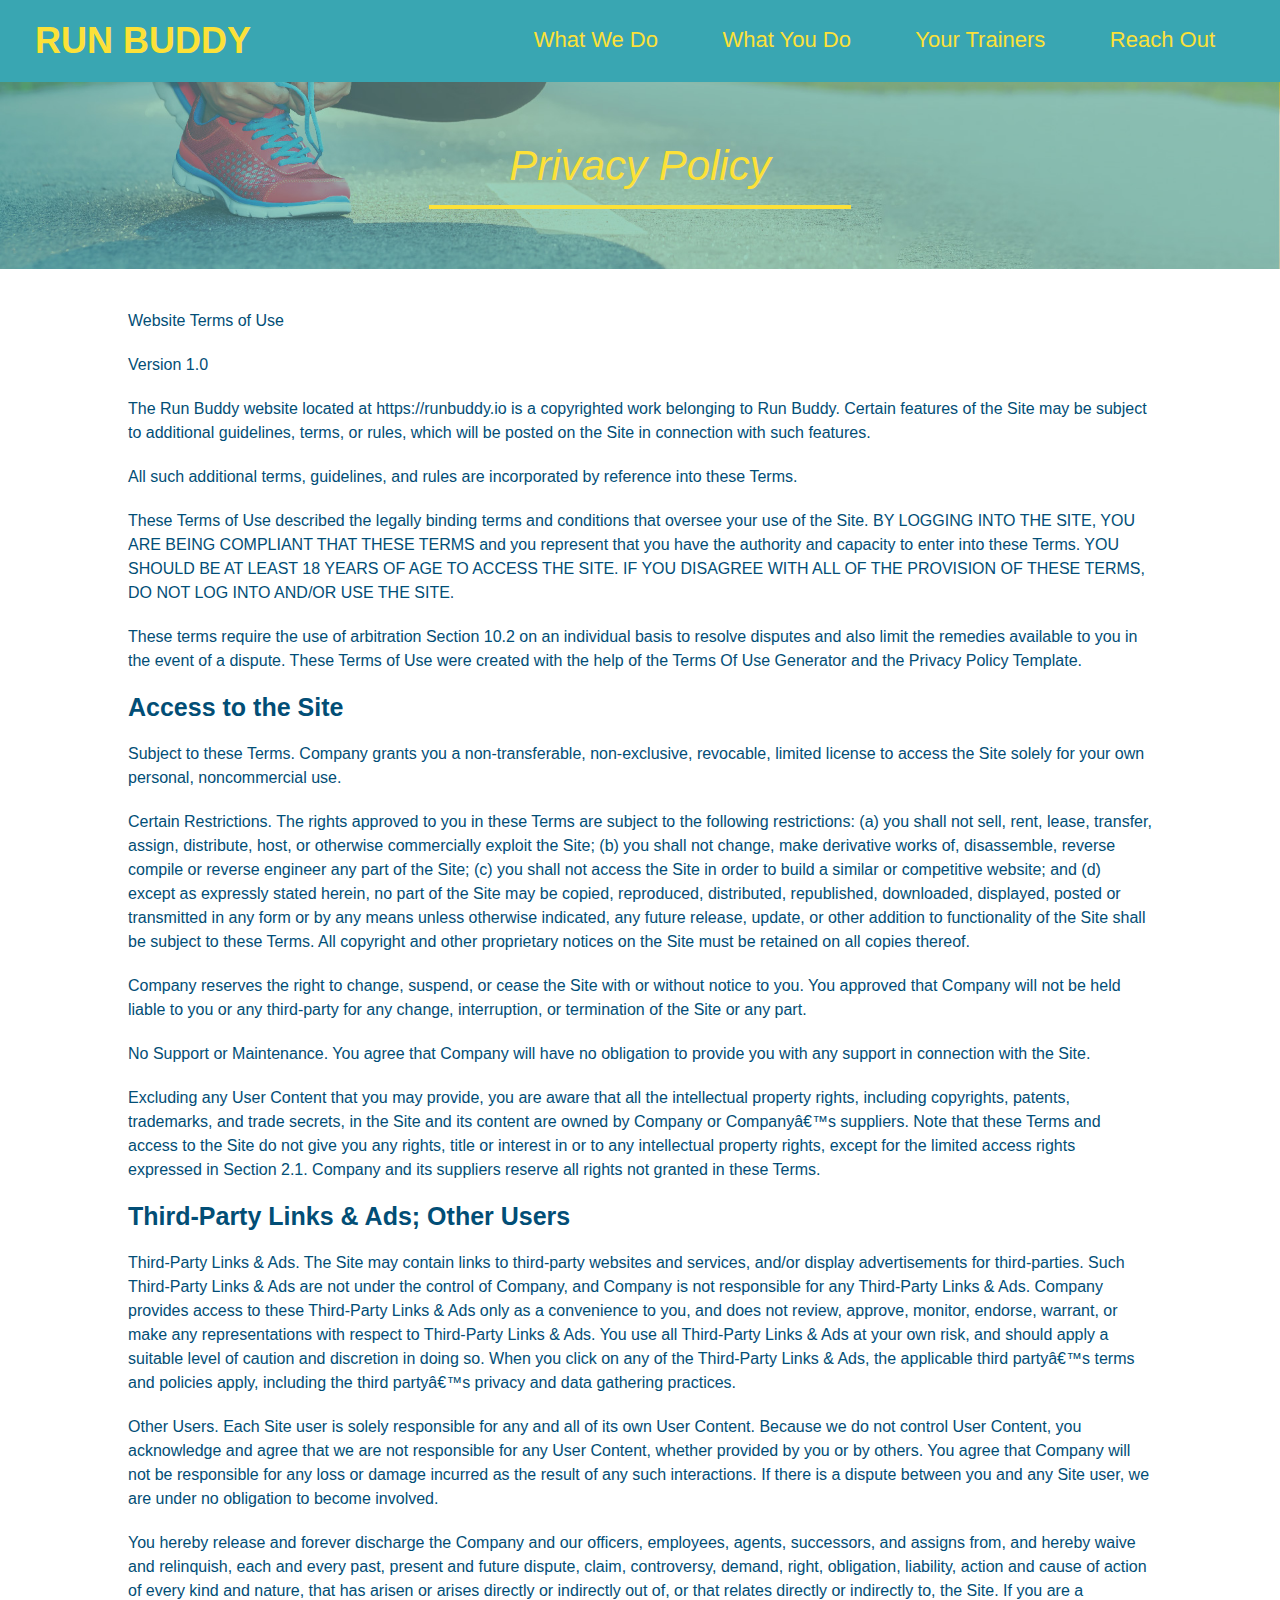
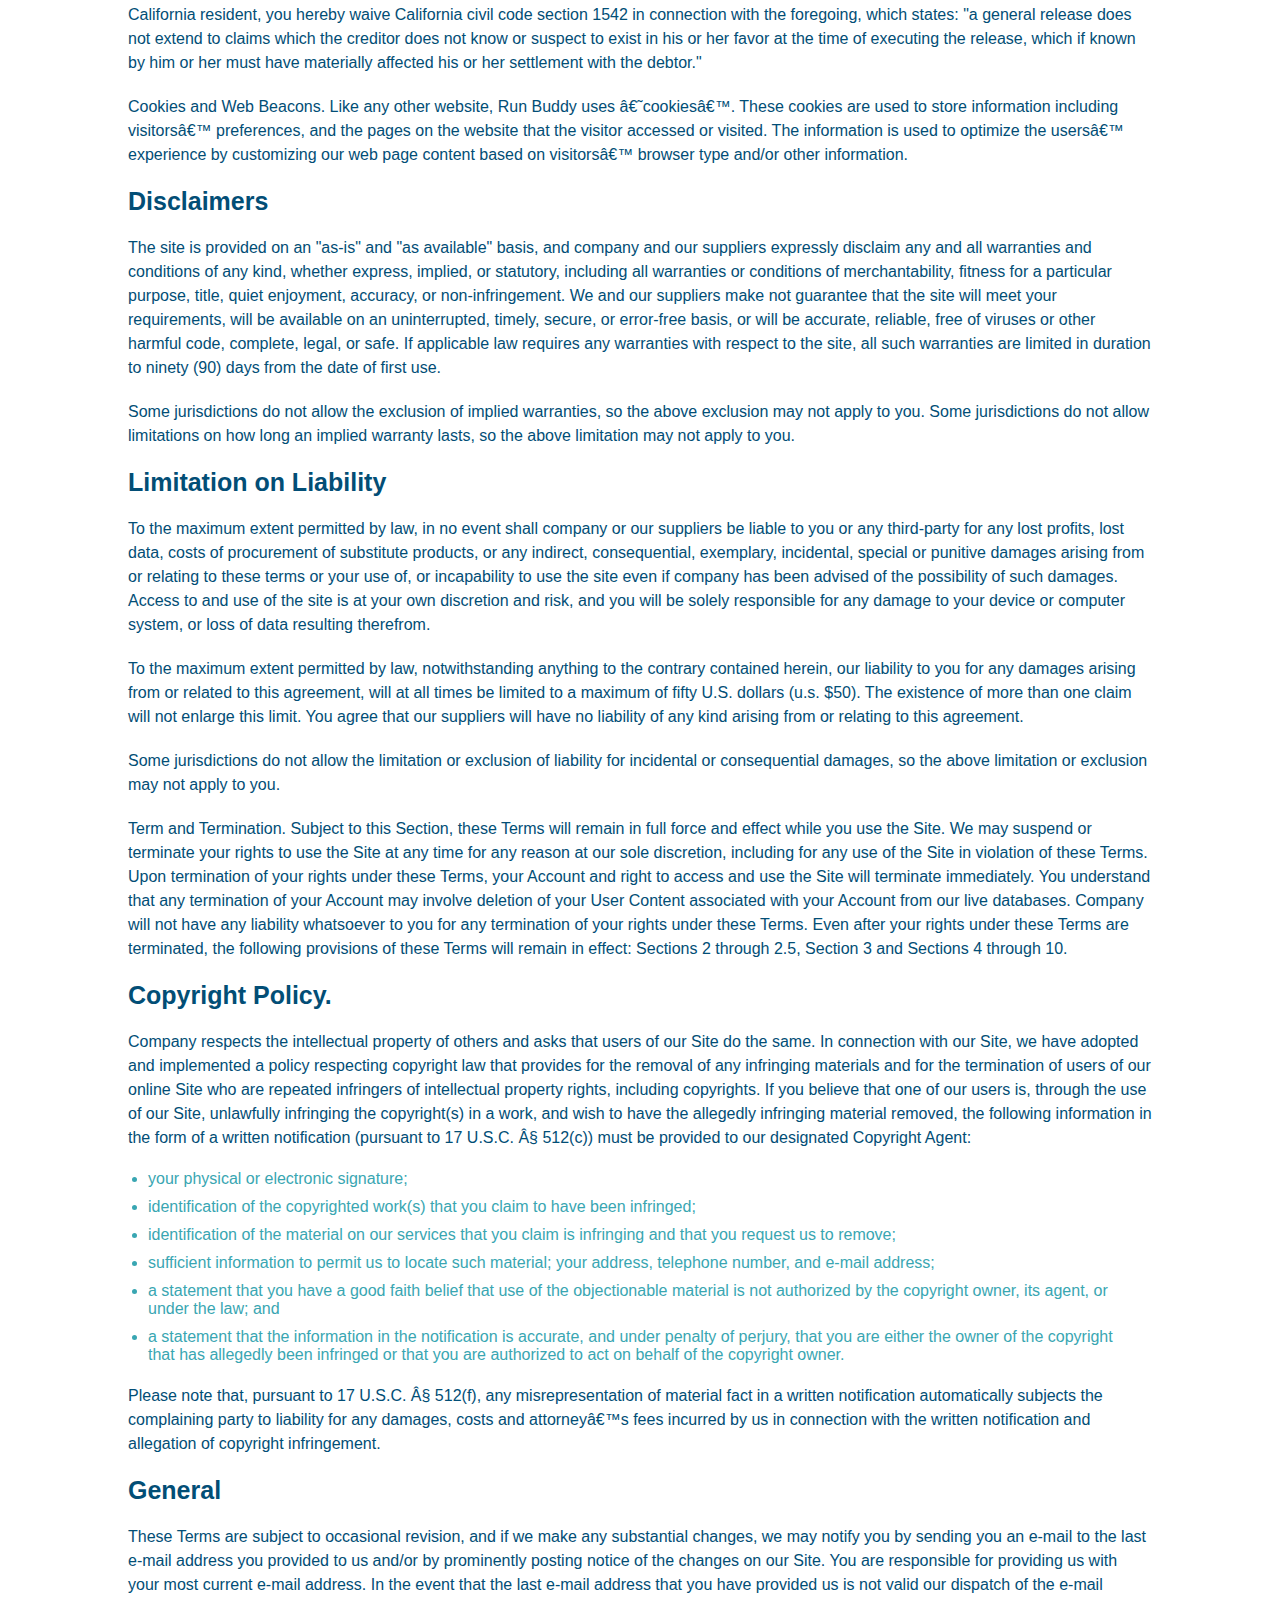
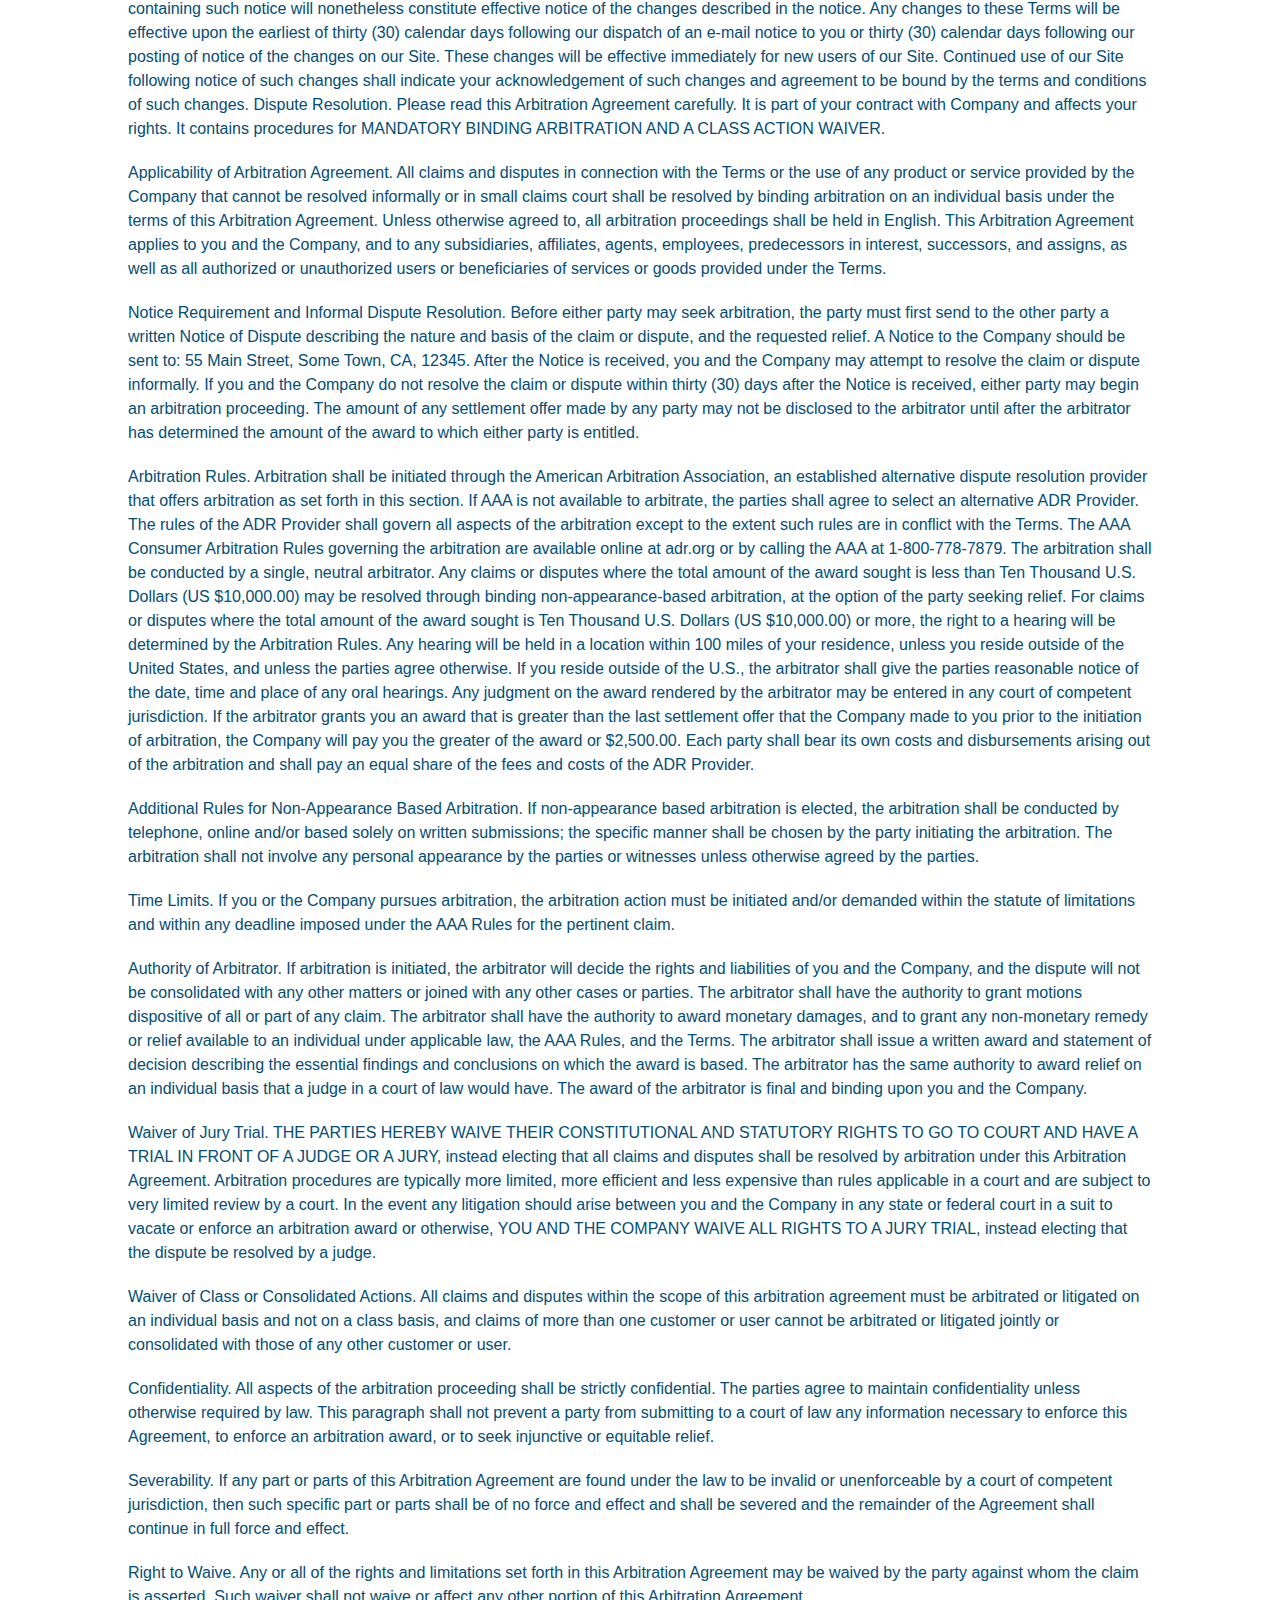
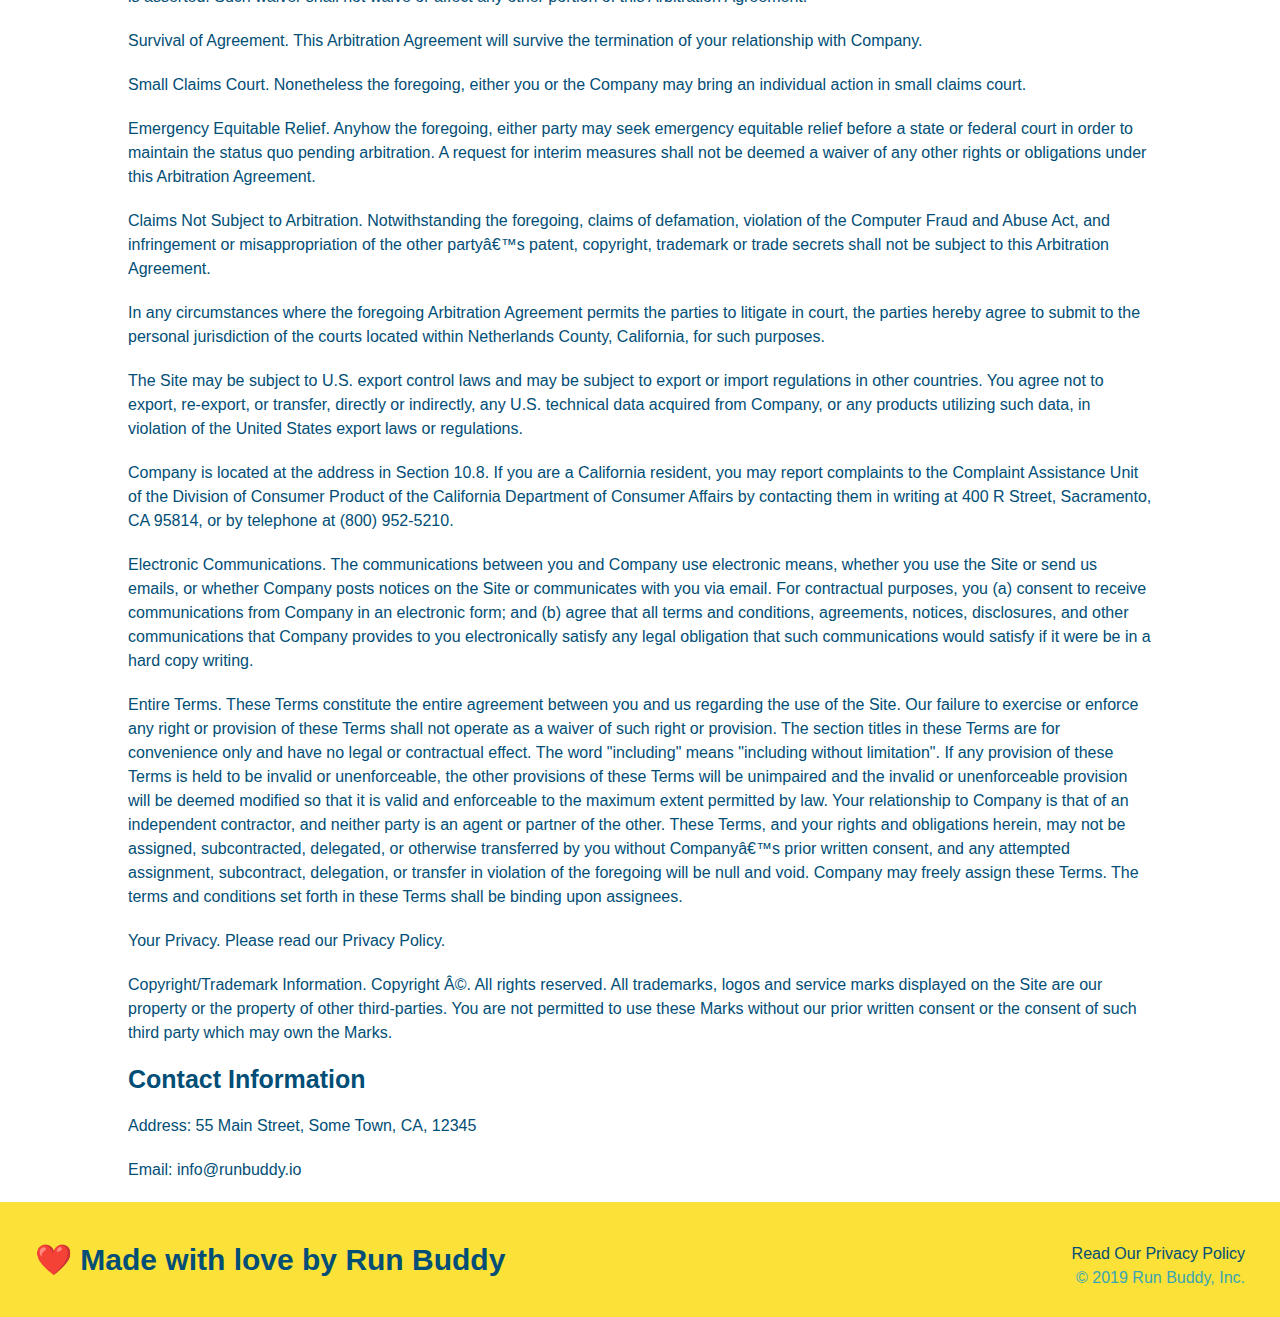
==== privacy-policy.html @ af72b470 "privacy policy" ====
<!DOCTYPE html>
<html lang="en">
<head>
    <meta charset="UTF-8">
        <title>Privacy Policy - Run Buddy</title>
        <link rel="stylesheet" href="./assets/css/style.css"/>
        <link rel="stylesheet" href="./assets/css/secondary-styles.css"/>
        
</head>
<body>
     <!-- navigation-->
     <header>
        <h1>
            <a href="/">RUN BUDDY</a>
        </h1>
        <nav>
            <!-- Unordered list element-->
            <ul>
                <!-- List item element-->
                <li>
                    <!--Anchor element-->
                    <a href="./index.html#what-we-do">What We Do</a>
                </li>
                <li>
                    <a href="./index.html#what-you-do">What You Do</a>
                </li>
                <li>
                    <a href="./index.html#your-trainers">Your Trainers</a>
                </li>
                <li>
                    <a href="./index.html#reach-out">Reach Out</a>
                </li>                       
            </ul>                   
        </nav>
    </header>

    <!--Hero-->
    <section class="hero">
        <h2 class="page-title">
            Privacy Policy
        </h2>
    </section>

    <article class="secondary-content">
        <p>
            Website Terms of Use
          </p>
    
          <p>
            Version 1.0
          </p>
    
          <p>
            The Run Buddy website located at https://runbuddy.io is a copyrighted work belonging to Run Buddy. Certain
            features of the Site may be subject to additional guidelines, terms, or rules, which will be posted on the Site
            in connection with such features.
          </p>
    
          <p>
            All such additional terms, guidelines, and rules are incorporated by reference into these Terms.
          </p>
    
          <p>
            These Terms of Use described the legally binding terms and conditions that oversee your use of the Site. BY
            LOGGING INTO THE SITE, YOU ARE BEING COMPLIANT THAT THESE TERMS and you represent that you have the authority
            and capacity to enter into these Terms. YOU SHOULD BE AT LEAST 18 YEARS OF AGE TO ACCESS THE SITE. IF YOU
            DISAGREE WITH ALL OF THE PROVISION OF THESE TERMS, DO NOT LOG INTO AND/OR USE THE SITE.
          </p>
    
          <p>
            These terms require the use of arbitration Section 10.2 on an individual basis to resolve disputes and also
            limit the remedies available to you in the event of a dispute. These Terms of Use were created with the help of
            the Terms Of Use Generator and the Privacy Policy Template.
          </p>
    
          <h3>
            Access to the Site
          </h3>
    
          <p>
            Subject to these Terms. Company grants you a non-transferable, non-exclusive, revocable, limited license to
            access the Site solely for your own personal, noncommercial use.
          </p>
    
          <p>
            Certain Restrictions. The rights approved to you in these Terms are subject to the following restrictions: (a)
            you shall not sell, rent, lease, transfer, assign, distribute, host, or otherwise commercially exploit the Site;
            (b) you shall not change, make derivative works of, disassemble, reverse compile or reverse engineer any part of
            the Site; (c) you shall not access the Site in order to build a similar or competitive website; and (d) except
            as expressly stated herein, no part of the Site may be copied, reproduced, distributed, republished, downloaded,
            displayed, posted or transmitted in any form or by any means unless otherwise indicated, any future release,
            update, or other addition to functionality of the Site shall be subject to these Terms. All copyright and other
            proprietary notices on the Site must be retained on all copies thereof.
          </p>
    
          <p>
            Company reserves the right to change, suspend, or cease the Site with or without notice to you. You approved
            that Company will not be held liable to you or any third-party for any change, interruption, or termination of
            the Site or any part.
          </p>
    
          <p>
            No Support or Maintenance. You agree that Company will have no obligation to provide you with any support in
            connection with the Site.
          </p>
    
          <p>
            Excluding any User Content that you may provide, you are aware that all the intellectual property rights,
            including copyrights, patents, trademarks, and trade secrets, in the Site and its content are owned by Company
            or Companyâ€™s suppliers. Note that these Terms and access to the Site do not give you any rights, title or
            interest in or to any intellectual property rights, except for the limited access rights expressed in Section
            2.1. Company and its suppliers reserve all rights not granted in these Terms.
          </p>
    
          <h3>
            Third-Party Links & Ads; Other Users
          </h3>
    
          <p>
            Third-Party Links & Ads. The Site may contain links to third-party websites and services, and/or display
            advertisements for third-parties. Such Third-Party Links & Ads are not under the control of Company, and Company
            is not responsible for any Third-Party Links & Ads. Company provides access to these Third-Party Links & Ads
            only as a convenience to you, and does not review, approve, monitor, endorse, warrant, or make any
            representations with respect to Third-Party Links & Ads. You use all Third-Party Links & Ads at your own risk,
            and should apply a suitable level of caution and discretion in doing so. When you click on any of the
            Third-Party Links & Ads, the applicable third partyâ€™s terms and policies apply, including the third partyâ€™s
            privacy and data gathering practices.
          </p>
    
          <p>
            Other Users. Each Site user is solely responsible for any and all of its own User Content. Because we do not
            control User Content, you acknowledge and agree that we are not responsible for any User Content, whether
            provided by you or by others. You agree that Company will not be responsible for any loss or damage incurred as
            the result of any such interactions. If there is a dispute between you and any Site user, we are under no
            obligation to become involved.
          </p>
    
          <p>
            You hereby release and forever discharge the Company and our officers, employees, agents, successors, and
            assigns from, and hereby waive and relinquish, each and every past, present and future dispute, claim,
            controversy, demand, right, obligation, liability, action and cause of action of every kind and nature, that has
            arisen or arises directly or indirectly out of, or that relates directly or indirectly to, the Site. If you are
            a California resident, you hereby waive California civil code section 1542 in connection with the foregoing,
            which states: "a general release does not extend to claims which the creditor does not know or suspect to exist
            in his or her favor at the time of executing the release, which if known by him or her must have materially
            affected his or her settlement with the debtor."
          </p>
    
          <p>
            Cookies and Web Beacons. Like any other website, Run Buddy uses â€˜cookiesâ€™. These cookies are used to store
            information including visitorsâ€™ preferences, and the pages on the website that the visitor accessed or visited.
            The information is used to optimize the usersâ€™ experience by customizing our web page content based on visitorsâ€™
            browser type and/or other information.
          </p>
    
          <h3>
            Disclaimers
          </h3>
    
          <p>
            The site is provided on an "as-is" and "as available" basis, and company and our suppliers expressly disclaim
            any and all warranties and conditions of any kind, whether express, implied, or statutory, including all
            warranties or conditions of merchantability, fitness for a particular purpose, title, quiet enjoyment, accuracy,
            or non-infringement. We and our suppliers make not guarantee that the site will meet your requirements, will be
            available on an uninterrupted, timely, secure, or error-free basis, or will be accurate, reliable, free of
            viruses or other harmful code, complete, legal, or safe. If applicable law requires any warranties with respect
            to the site, all such warranties are limited in duration to ninety (90) days from the date of first use.
          </p>
    
          <p>
            Some jurisdictions do not allow the exclusion of implied warranties, so the above exclusion may not apply to
            you. Some jurisdictions do not allow limitations on how long an implied warranty lasts, so the above limitation
            may not apply to you.
          </p>
    
          <h3>
            Limitation on Liability
          </h3>
    
          <p>
            To the maximum extent permitted by law, in no event shall company or our suppliers be liable to you or any
            third-party for any lost profits, lost data, costs of procurement of substitute products, or any indirect,
            consequential, exemplary, incidental, special or punitive damages arising from or relating to these terms or
            your use of, or incapability to use the site even if company has been advised of the possibility of such
            damages. Access to and use of the site is at your own discretion and risk, and you will be solely responsible
            for any damage to your device or computer system, or loss of data resulting therefrom.
          </p>
    
          <p>
            To the maximum extent permitted by law, notwithstanding anything to the contrary contained herein, our liability
            to you for any damages arising from or related to this agreement, will at all times be limited to a maximum of
            fifty U.S. dollars (u.s. $50). The existence of more than one claim will not enlarge this limit. You agree that
            our suppliers will have no liability of any kind arising from or relating to this agreement.
          </p>
    
          <p>
            Some jurisdictions do not allow the limitation or exclusion of liability for incidental or consequential
            damages, so the above limitation or exclusion may not apply to you.
          </p>
    
          <p>
            Term and Termination. Subject to this Section, these Terms will remain in full force and effect while you use
            the Site. We may suspend or terminate your rights to use the Site at any time for any reason at our sole
            discretion, including for any use of the Site in violation of these Terms. Upon termination of your rights under
            these Terms, your Account and right to access and use the Site will terminate immediately. You understand that
            any termination of your Account may involve deletion of your User Content associated with your Account from our
            live databases. Company will not have any liability whatsoever to you for any termination of your rights under
            these Terms. Even after your rights under these Terms are terminated, the following provisions of these Terms
            will remain in effect: Sections 2 through 2.5, Section 3 and Sections 4 through 10.
          </p>
    
          <h3>
            Copyright Policy.
          </h3>
    
          <p>
            Company respects the intellectual property of others and asks that users of our Site do the same. In connection
            with our Site, we have adopted and implemented a policy respecting copyright law that provides for the removal
            of any infringing materials and for the termination of users of our online Site who are repeated infringers of
            intellectual property rights, including copyrights. If you believe that one of our users is, through the use of
            our Site, unlawfully infringing the copyright(s) in a work, and wish to have the allegedly infringing material
            removed, the following information in the form of a written notification (pursuant to 17 U.S.C. Â§ 512(c)) must
            be provided to our designated Copyright Agent:
          </p>
    
          <ul>
            <li>
              your physical or electronic signature;
            </li>
            <li>
              identification of the copyrighted work(s) that you claim to have been infringed;
            </li>
            <li>
              identification of the material on our services that you claim is infringing and that you request us to remove;
            </li>
            <li>
              sufficient information to permit us to locate such material; your address, telephone number, and e-mail
              address;
            </li>
            <li>
              a statement that you have a good faith belief that use of the objectionable material is not authorized by the
              copyright owner, its agent, or under the law; and
            </li>
            <li>
              a statement that the information in the notification is accurate, and under penalty of perjury, that you are
              either the owner of the copyright that has allegedly been infringed or that you are authorized to act on
              behalf of the copyright owner.
            </li>
          </ul>
    
          <p>
            Please note that, pursuant to 17 U.S.C. Â§ 512(f), any misrepresentation of material fact in a written
            notification automatically subjects the complaining party to liability for any damages, costs and attorneyâ€™s
            fees incurred by us in connection with the written notification and allegation of copyright infringement.
          </p>
    
          <h3>
            General
          </h3>
    
          <p>
            These Terms are subject to occasional revision, and if we make any substantial changes, we may notify you by
            sending you an e-mail to the last e-mail address you provided to us and/or by prominently posting notice of the
            changes on our Site. You are responsible for providing us with your most current e-mail address. In the event
            that the last e-mail address that you have provided us is not valid our dispatch of the e-mail containing such
            notice will nonetheless constitute effective notice of the changes described in the notice. Any changes to these
            Terms will be effective upon the earliest of thirty (30) calendar days following our dispatch of an e-mail
            notice to you or thirty (30) calendar days following our posting of notice of the changes on our Site. These
            changes will be effective immediately for new users of our Site. Continued use of our Site following notice of
            such changes shall indicate your acknowledgement of such changes and agreement to be bound by the terms and
            conditions of such changes. Dispute Resolution. Please read this Arbitration Agreement carefully. It is part of
            your contract with Company and affects your rights. It contains procedures for MANDATORY BINDING ARBITRATION AND
            A CLASS ACTION WAIVER.
          </p>
    
          <p>
            Applicability of Arbitration Agreement. All claims and disputes in connection with the Terms or the use of any
            product or service provided by the Company that cannot be resolved informally or in small claims court shall be
            resolved by binding arbitration on an individual basis under the terms of this Arbitration Agreement. Unless
            otherwise agreed to, all arbitration proceedings shall be held in English. This Arbitration Agreement applies to
            you and the Company, and to any subsidiaries, affiliates, agents, employees, predecessors in interest,
            successors, and assigns, as well as all authorized or unauthorized users or beneficiaries of services or goods
            provided under the Terms.
          </p>
    
          <p>
            Notice Requirement and Informal Dispute Resolution. Before either party may seek arbitration, the party must
            first send to the other party a written Notice of Dispute describing the nature and basis of the claim or
            dispute, and the requested relief. A Notice to the Company should be sent to: 55 Main Street, Some Town, CA,
            12345. After the Notice is received, you and the Company may attempt to resolve the claim or dispute informally.
            If you and the Company do not resolve the claim or dispute within thirty (30) days after the Notice is received,
            either party may begin an arbitration proceeding. The amount of any settlement offer made by any party may not
            be disclosed to the arbitrator until after the arbitrator has determined the amount of the award to which either
            party is entitled.
          </p>
    
          <p>
            Arbitration Rules. Arbitration shall be initiated through the American Arbitration Association, an established
            alternative dispute resolution provider that offers arbitration as set forth in this section. If AAA is not
            available to arbitrate, the parties shall agree to select an alternative ADR Provider. The rules of the ADR
            Provider shall govern all aspects of the arbitration except to the extent such rules are in conflict with the
            Terms. The AAA Consumer Arbitration Rules governing the arbitration are available online at adr.org or by
            calling the AAA at 1-800-778-7879. The arbitration shall be conducted by a single, neutral arbitrator. Any
            claims or disputes where the total amount of the award sought is less than Ten Thousand U.S. Dollars (US
            $10,000.00) may be resolved through binding non-appearance-based arbitration, at the option of the party seeking
            relief. For claims or disputes where the total amount of the award sought is Ten Thousand U.S. Dollars (US
            $10,000.00) or more, the right to a hearing will be determined by the Arbitration Rules. Any hearing will be
            held in a location within 100 miles of your residence, unless you reside outside of the United States, and
            unless the parties agree otherwise. If you reside outside of the U.S., the arbitrator shall give the parties
            reasonable notice of the date, time and place of any oral hearings. Any judgment on the award rendered by the
            arbitrator may be entered in any court of competent jurisdiction. If the arbitrator grants you an award that is
            greater than the last settlement offer that the Company made to you prior to the initiation of arbitration, the
            Company will pay you the greater of the award or $2,500.00. Each party shall bear its own costs and
            disbursements arising out of the arbitration and shall pay an equal share of the fees and costs of the ADR
            Provider.
          </p>
    
          <p>
            Additional Rules for Non-Appearance Based Arbitration. If non-appearance based arbitration is elected, the
            arbitration shall be conducted by telephone, online and/or based solely on written submissions; the specific
            manner shall be chosen by the party initiating the arbitration. The arbitration shall not involve any personal
            appearance by the parties or witnesses unless otherwise agreed by the parties.
          </p>
    
          <p>
            Time Limits. If you or the Company pursues arbitration, the arbitration action must be initiated and/or demanded
            within the statute of limitations and within any deadline imposed under the AAA Rules for the pertinent claim.
          </p>
    
          <p>
            Authority of Arbitrator. If arbitration is initiated, the arbitrator will decide the rights and liabilities of
            you and the Company, and the dispute will not be consolidated with any other matters or joined with any other
            cases or parties. The arbitrator shall have the authority to grant motions dispositive of all or part of any
            claim. The arbitrator shall have the authority to award monetary damages, and to grant any non-monetary remedy
            or relief available to an individual under applicable law, the AAA Rules, and the Terms. The arbitrator shall
            issue a written award and statement of decision describing the essential findings and conclusions on which the
            award is based. The arbitrator has the same authority to award relief on an individual basis that a judge in a
            court of law would have. The award of the arbitrator is final and binding upon you and the Company.
          </p>
    
          <p>
            Waiver of Jury Trial. THE PARTIES HEREBY WAIVE THEIR CONSTITUTIONAL AND STATUTORY RIGHTS TO GO TO COURT AND HAVE
            A TRIAL IN FRONT OF A JUDGE OR A JURY, instead electing that all claims and disputes shall be resolved by
            arbitration under this Arbitration Agreement. Arbitration procedures are typically more limited, more efficient
            and less expensive than rules applicable in a court and are subject to very limited review by a court. In the
            event any litigation should arise between you and the Company in any state or federal court in a suit to vacate
            or enforce an arbitration award or otherwise, YOU AND THE COMPANY WAIVE ALL RIGHTS TO A JURY TRIAL, instead
            electing that the dispute be resolved by a judge.
          </p>
    
          <p>
            Waiver of Class or Consolidated Actions. All claims and disputes within the scope of this arbitration agreement
            must be arbitrated or litigated on an individual basis and not on a class basis, and claims of more than one
            customer or user cannot be arbitrated or litigated jointly or consolidated with those of any other customer or
            user.
          </p>
    
          <p>
            Confidentiality. All aspects of the arbitration proceeding shall be strictly confidential. The parties agree to
            maintain confidentiality unless otherwise required by law. This paragraph shall not prevent a party from
            submitting to a court of law any information necessary to enforce this Agreement, to enforce an arbitration
            award, or to seek injunctive or equitable relief.
          </p>
    
          <p>
            Severability. If any part or parts of this Arbitration Agreement are found under the law to be invalid or
            unenforceable by a court of competent jurisdiction, then such specific part or parts shall be of no force and
            effect and shall be severed and the remainder of the Agreement shall continue in full force and effect.
          </p>
    
          <p>
            Right to Waive. Any or all of the rights and limitations set forth in this Arbitration Agreement may be waived
            by the party against whom the claim is asserted. Such waiver shall not waive or affect any other portion of this
            Arbitration Agreement.
          </p>
    
          <p>
            Survival of Agreement. This Arbitration Agreement will survive the termination of your relationship with
            Company.
          </p>
    
          <p>
            Small Claims Court. Nonetheless the foregoing, either you or the Company may bring an individual action in small
            claims court.
          </p>
    
          <p>
            Emergency Equitable Relief. Anyhow the foregoing, either party may seek emergency equitable relief before a
            state or federal court in order to maintain the status quo pending arbitration. A request for interim measures
            shall not be deemed a waiver of any other rights or obligations under this Arbitration Agreement.
          </p>
    
          <p>
            Claims Not Subject to Arbitration. Notwithstanding the foregoing, claims of defamation, violation of the
            Computer Fraud and Abuse Act, and infringement or misappropriation of the other partyâ€™s patent, copyright,
            trademark or trade secrets shall not be subject to this Arbitration Agreement.
          </p>
    
          <p>
            In any circumstances where the foregoing Arbitration Agreement permits the parties to litigate in court, the
            parties hereby agree to submit to the personal jurisdiction of the courts located within Netherlands County,
            California, for such purposes.
          </p>
    
          <p>
            The Site may be subject to U.S. export control laws and may be subject to export or import regulations in other
            countries. You agree not to export, re-export, or transfer, directly or indirectly, any U.S. technical data
            acquired from Company, or any products utilizing such data, in violation of the United States export laws or
            regulations.
          </p>
    
          <p>
            Company is located at the address in Section 10.8. If you are a California resident, you may report complaints
            to the Complaint Assistance Unit of the Division of Consumer Product of the California Department of Consumer
            Affairs by contacting them in writing at 400 R Street, Sacramento, CA 95814, or by telephone at (800) 952-5210.
          </p>
    
          <p>
            Electronic Communications. The communications between you and Company use electronic means, whether you use the
            Site or send us emails, or whether Company posts notices on the Site or communicates with you via email. For
            contractual purposes, you (a) consent to receive communications from Company in an electronic form; and (b)
            agree that all terms and conditions, agreements, notices, disclosures, and other communications that Company
            provides to you electronically satisfy any legal obligation that such communications would satisfy if it were be
            in a hard copy writing.
          </p>
    
          <p>
            Entire Terms. These Terms constitute the entire agreement between you and us regarding the use of the Site. Our
            failure to exercise or enforce any right or provision of these Terms shall not operate as a waiver of such right
            or provision. The section titles in these Terms are for convenience only and have no legal or contractual
            effect. The word "including" means "including without limitation". If any provision of these Terms is held to be
            invalid or unenforceable, the other provisions of these Terms will be unimpaired and the invalid or
            unenforceable provision will be deemed modified so that it is valid and enforceable to the maximum extent
            permitted by law. Your relationship to Company is that of an independent contractor, and neither party is an
            agent or partner of the other. These Terms, and your rights and obligations herein, may not be assigned,
            subcontracted, delegated, or otherwise transferred by you without Companyâ€™s prior written consent, and any
            attempted assignment, subcontract, delegation, or transfer in violation of the foregoing will be null and void.
            Company may freely assign these Terms. The terms and conditions set forth in these Terms shall be binding upon
            assignees.
          </p>
    
          <p>
            Your Privacy. Please read our Privacy Policy.
          </p>
    
          <p>
            Copyright/Trademark Information. Copyright Â©. All rights reserved. All trademarks, logos and service marks
            displayed on the Site are our property or the property of other third-parties. You are not permitted to use
            these Marks without our prior written consent or the consent of such third party which may own the Marks.
          </p>
    
          <h3>
            Contact Information
          </h3>
    
          <p>
            Address: 55 Main Street, Some Town, CA, 12345
          </p>
    
          <p>
            Email: info@runbuddy.io
          </p>

    </article>

      <!-- footer -->
      <footer>
        <h2>❤️ Made with love by Run Buddy</h2>
        <div>
            <a> Read Our Privacy Policy</a> <br />
            &copy; 2019 Run Buddy, Inc.
        </div>
    </footer>
    
    
</body>
</html>
---- assets/css/style.css ----
* {
    margin: 0;
    padding: 0;
    box-sizing: border-box;
  }

body {
    color: #39a6b2;
    font-family: Helvetica, Arial, sans-serif;
  }

 /* apply styles to <header> */ 
header {
    padding: 20px 35px;
    background-color: #39a6b2;
  }

header h1 {
    font-weight: bold;
    font-size: 36px;
    color: #fce138;
    margin: 0;
    display: inline;
}

header a {
    text-decoration: none;
    color: #fce138;
    }

header nav {
    float: right;
    margin: 7px 0;
}

header nav ul li {
    display: inline;
}

header nav ul li a {
    margin: 0 30px;
    font-weight: lighter;
    font-size: 22px;
}

footer {
    background: #fce138;
    width: 100%;
    padding: 40px 35px;

}

footer h2 {
    display: inline;
    color: #024e76;
    font-size: 30px;
    margin: 0;
}

footer div {
    float: right;
    line-height: 1.5;
    text-align: right;
}

footer a {
    color: #024e76;
}

section {
    padding: 60px;
    }

/* Hero Style Start */
.hero {
    background-image: url("../images/hero-bg.jpg");
    height: 600px;
    background-size: cover;
    background-position: center;
    position: relative;
    }
.hero-form {
    background-color: #fce138;
    border: 3px solid #024e76;
    padding: 20px;
    width: 500px;
    color: #024e76;
    position: absolute;
    bottom: 120px;
    right: 140px;
}

.hero-form h3 {
    font-size: 24px;
    margin: 0px;
}

.hero-form p {
    margin: 5px 0px 15px 0px;
}

.form-input {
    border: 1px solid #024e76;
    display: block;
    padding: 7px 15px;
    font-size: 16px;
    color: #024e76;
    width: 100%;
    margin-bottom: 15px;
}

.hero-form label {
    margin: 0px 5px;
}

.hero-form button{
    background-color: #024e76;
    color:#fce138;
    border: none;
    padding: 10px 20px;
    font-size: 16;

}
/* Hero Style End */

/* What We Do & Steps Style Start */
.intro {
    text-align: center;
}

.intro p {
    line-height: 1.7;
    color: #39a6b2;
    width: 80%;
    font-size: 20px;
    margin: 0 auto;
}

.steps {
    text-align: center;
    background: #fce138;
}



.section-title {
    font-size: 55px;
    color: #024e76;
    margin-bottom: 35px;
    padding: 0 100px 20px 100px;
    display: inline-block;
    border-bottom: 3px solid;
}

.primary-border {
    border-color: #fce138;
}

.secondary-border {
    border-color: #39a6b2;
}

.steps div {
    margin-bottom: 80px;
 }

 .steps img {
     width: 15%;
     margin: 10px 0;
 }

 .steps h3 {
     color: #024e76;
     font-size: 46px;
     margin-top: 10px;
 }

 .steps p {
     color: #39a6b2;
     font-size: 23px;
 }

 .steps span {
     font-size: 38px;
 }

 /* Trainers Style Start */
 .trainers {
     text-align: center;
 }

 .trainer {
     width: 900px;
     margin: 0 auto 30px auto;
     background: #024e76;
     color: #fce138;
     overflow: auto;
 }

 .trainer img {
     width: 35%;
     float:left;
 }

 .trainer-bio {
     padding: 35px;
     float: left;
     width: 65%;
 }

 .text-left{
     text-align: left;
 }

 .text-right{
     text-align: right;
 }

 .trainer-bio h3 {
     font-size: 32px;
     margin-bottom: 8px;
 }

 .trainer-bio h4{
     font-weight: lighter;
     font-size: 26px;
     margin-bottom: 25px;
 }

 .trainer-bio p {
     font-size: 17px;
     line-height: 1.3;
 }

 /* Trainer style stops */

 /* Reach Out Styles Start */
 .contact {
     text-align: center;
     background: #024e76;
 }

 .contact h2 {
     color:#fce138;
 }

 .contact-info iframe {
     width: 400px;
     height: 400px;
 }

 .contact-info div {
     width: 410px;
     display:inline-block;
     vertical-align: top;
     text-align: left;
     margin: 30px 0 0 60px;
     color: white;
 }

 .contact-info h3 {
     color: #fce138;
     font-size: 32px;
 }

 .contact-info p, .contact-info address {
     margin: 20px 0;
     line-height: 1.5;
     font-size: 20px;
     font-style: normal;
 }

 .contact-info a {
     color: #fce138;
 }

 /* Reach Out Styles End */

 /* Privacy Policy Page Page Title Style*/
 .page-title{
     color:#fce138;
     display:inline-block;
     border-bottom: 4px solid #fce138;
     padding: 0 80px 15px 80px;
     font-weight: normal;
     font-size: 42px;
     font-style: italic;
 }
---- assets/css/secondary-styles.css ----
/* Hero Secondary Styles on Privacy Page*/
.hero {
    background-position: bottom;
    height: auto;
    text-align: center;
    margin-bottom: 40px;
}

.secondary-content {
    width:80%;
    margin: 0 auto;
    color:#024e76;
}

.secondary-content h3 {
    font-size: 25px;
    margin: 20px 0;
}

.secondary-content p {
    font-size: 16px;
    line-height: 1.5;
    margin: 20px 0;
}

.secondary-content ul {
    margin: 15px 20px;
}

.secondary-content li{
    color:#39a6b2;
    margin: 10px 0;
}
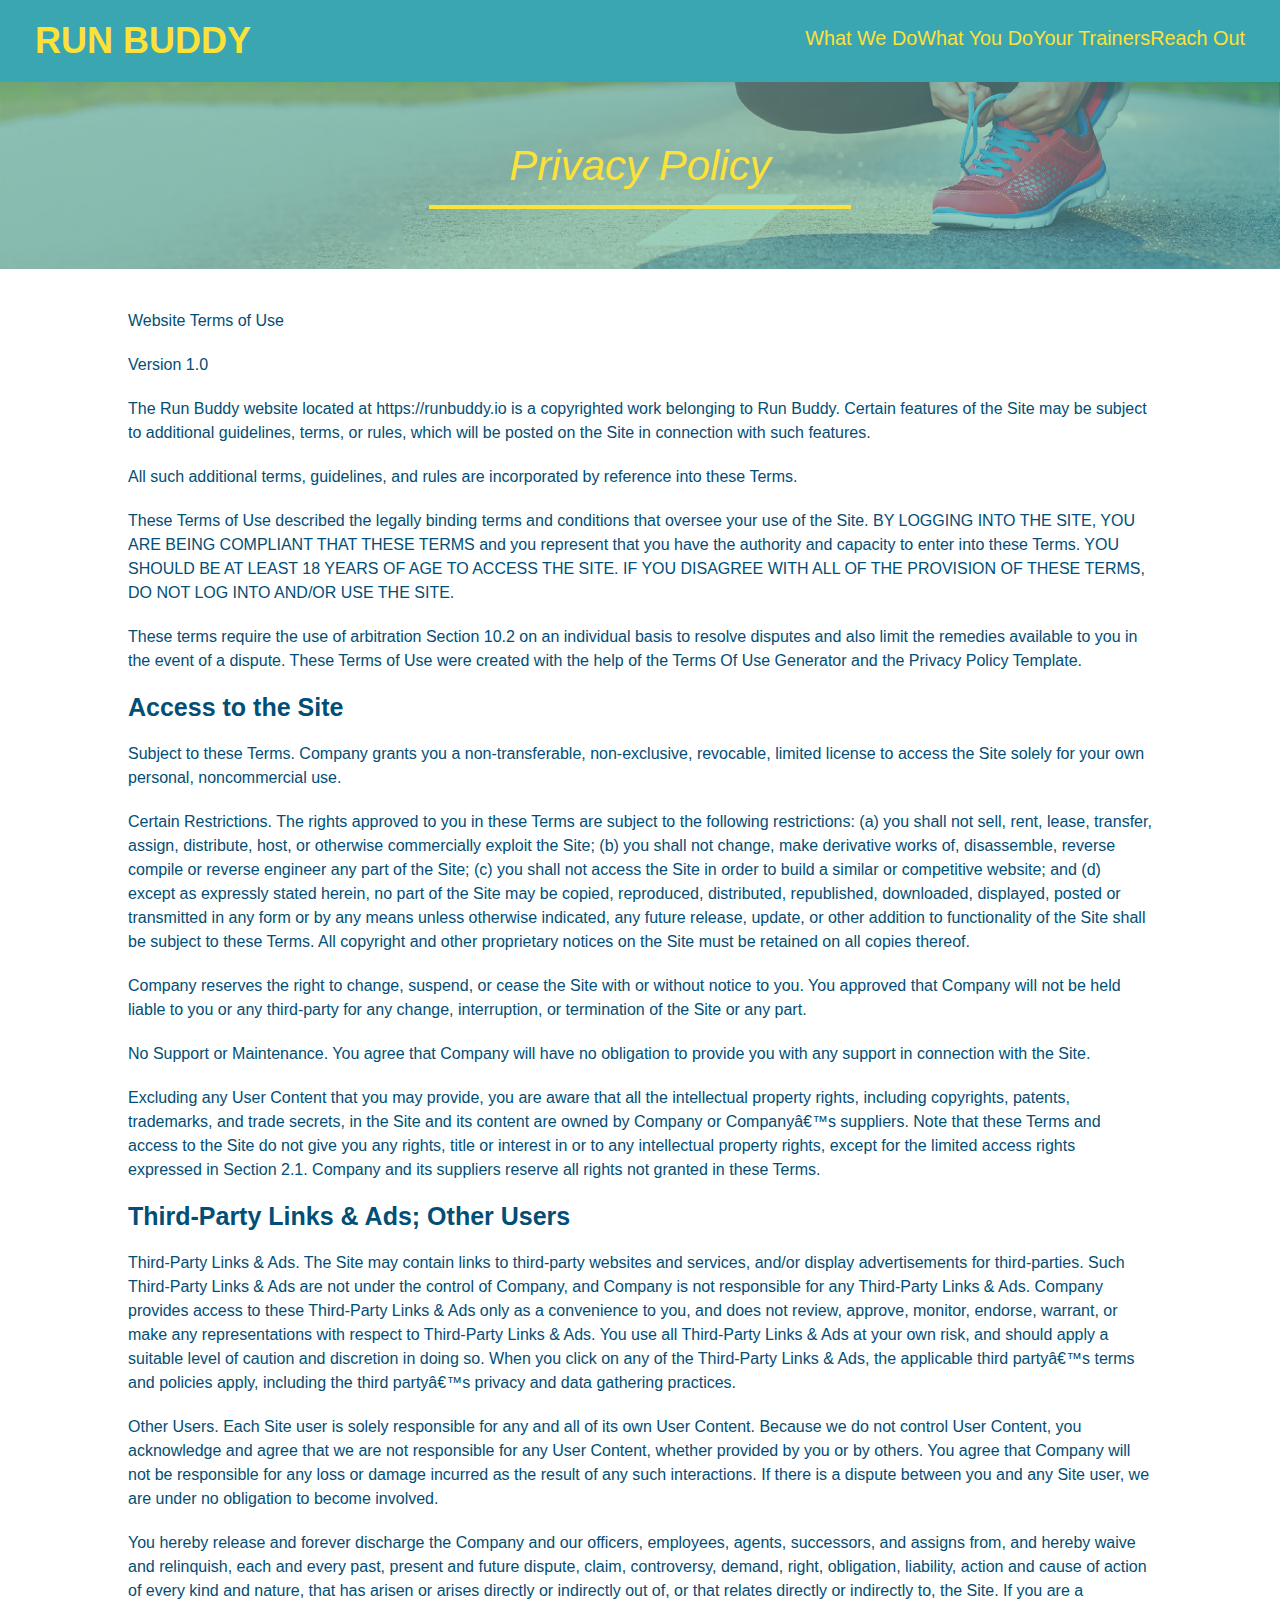
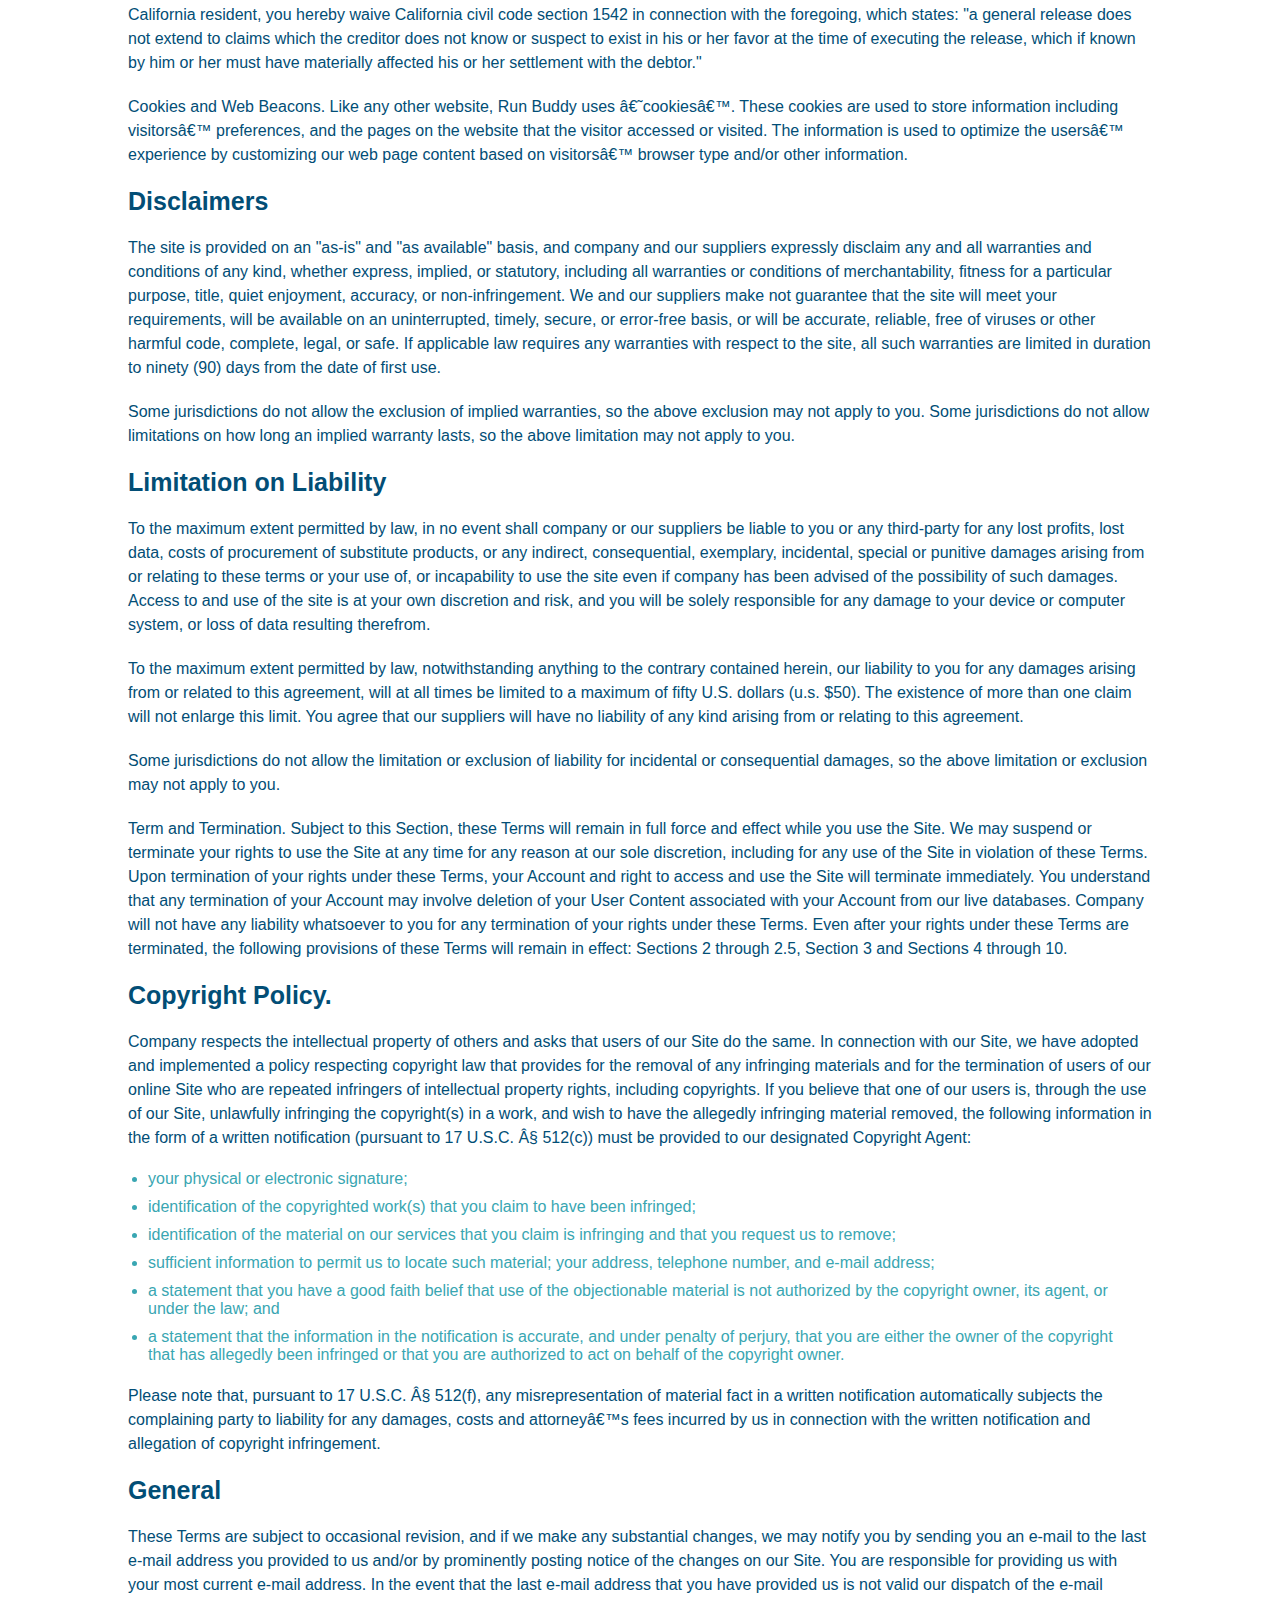
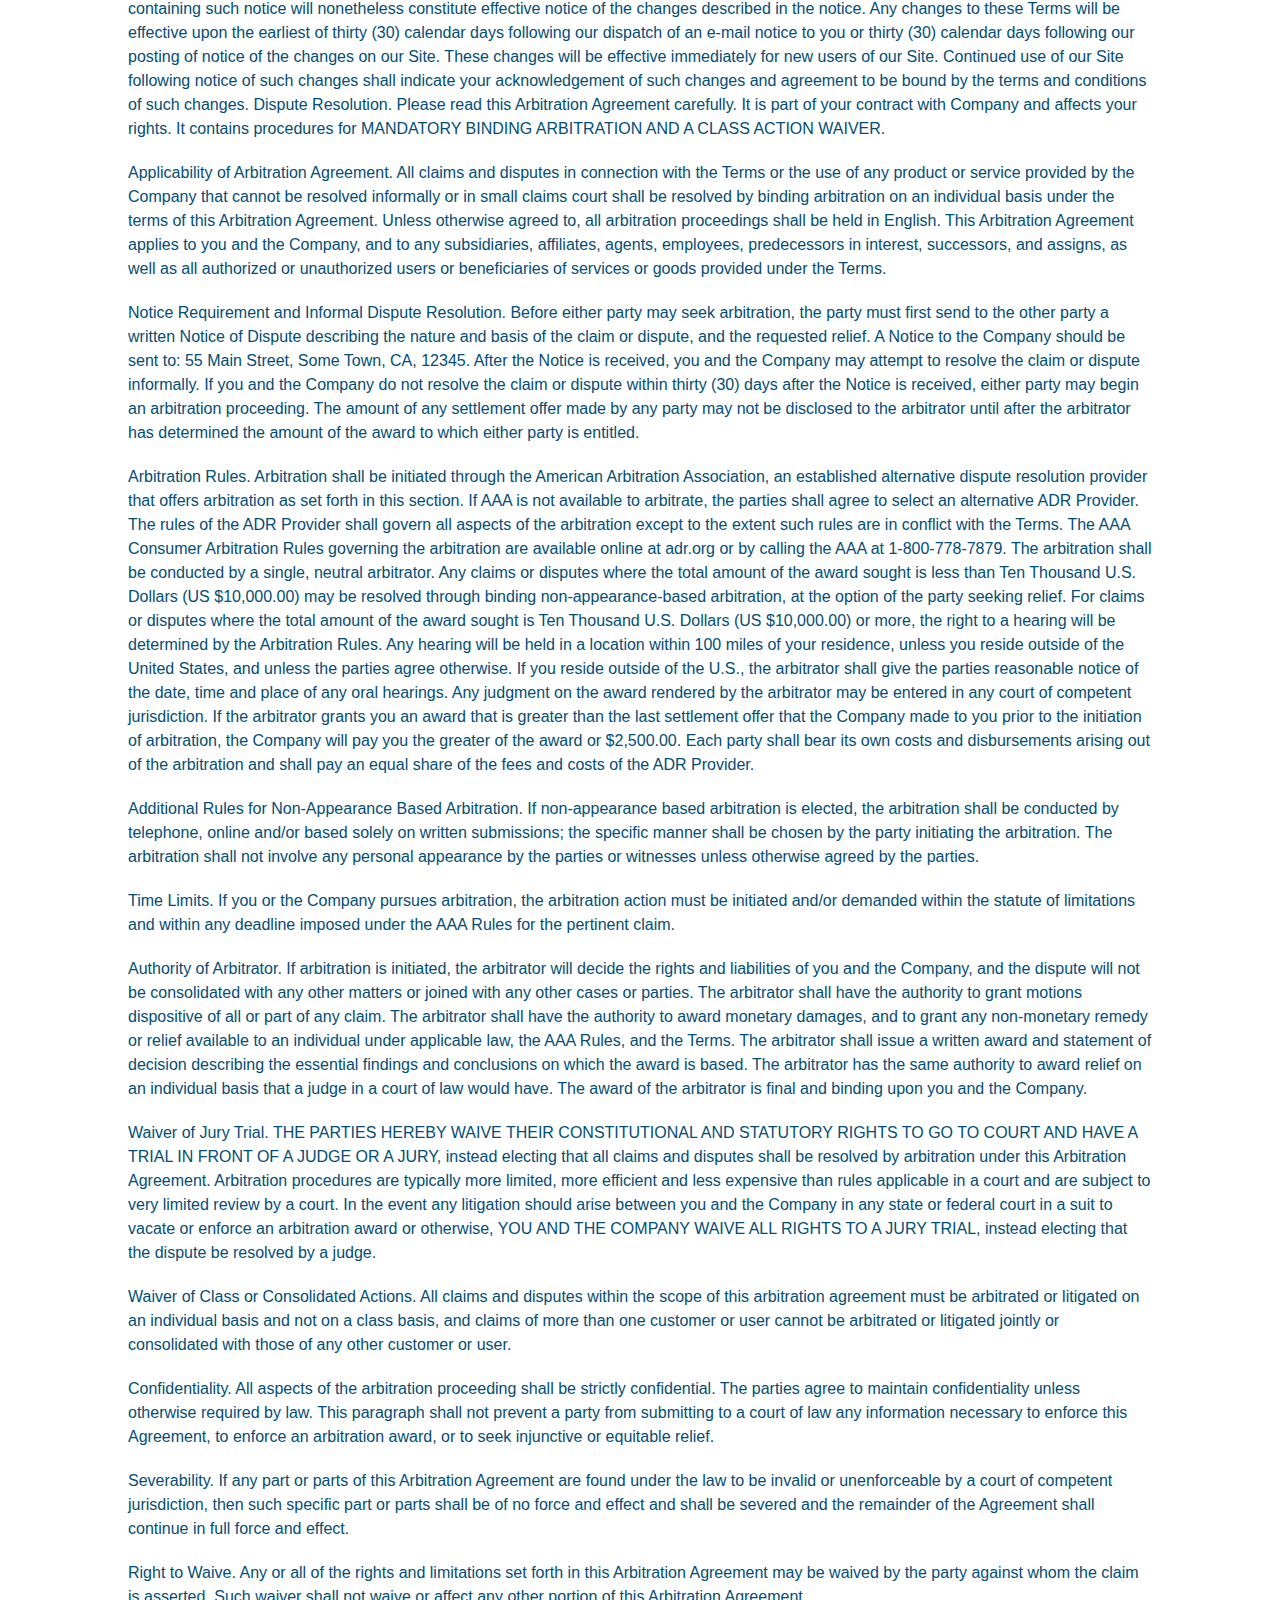
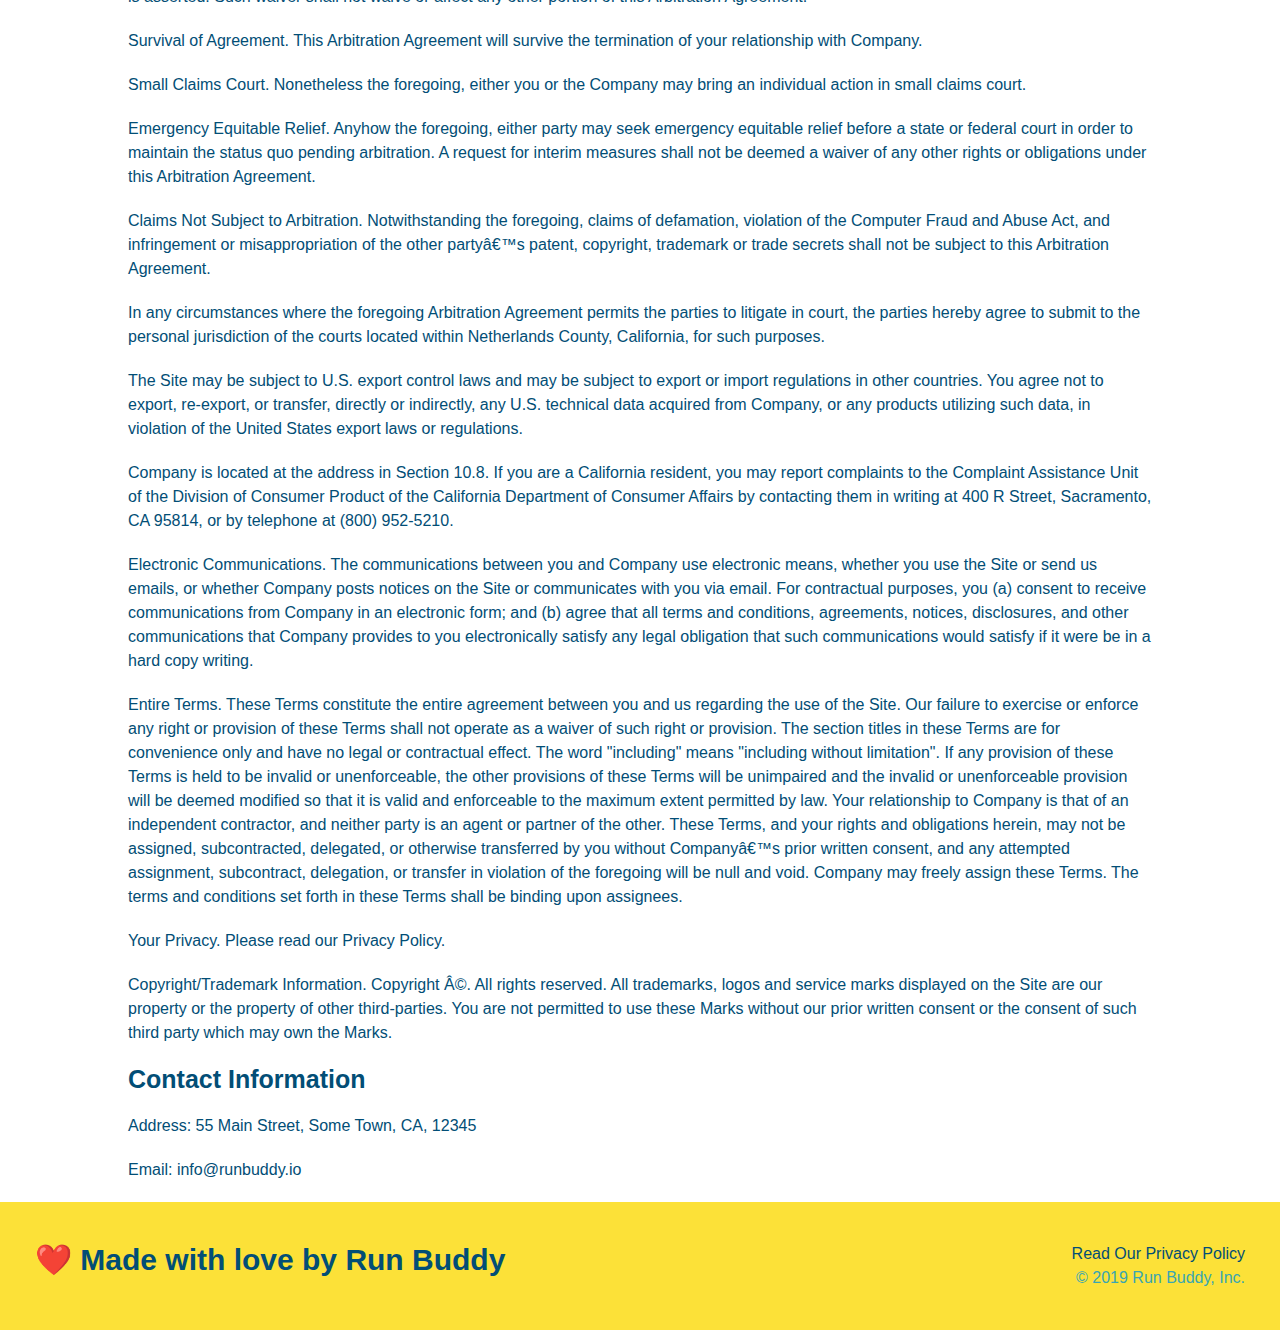
==== commit 03446d4c: "added media queries shell" ====
--- a/privacy-policy.html
+++ b/privacy-policy.html
@@ -2,6 +2,7 @@
 <html lang="en">
 <head>
     <meta charset="UTF-8">
+    <meta name="viewpoint" content="width=device-width, initial-scale=1.0" />
         <title>Privacy Policy - Run Buddy</title>
         <link rel="stylesheet" href="./assets/css/style.css"/>
         <link rel="stylesheet" href="./assets/css/secondary-styles.css"/>
--- a/assets/css/style.css
+++ b/assets/css/style.css
@@ -13,6 +13,9 @@
 header {
     padding: 20px 35px;
     background-color: #39a6b2;
+    display: flex;
+    justify-content: space-between;
+    flex-wrap: wrap;
   }
 
 header h1 {
@@ -20,8 +23,7 @@
     font-size: 36px;
     color: #fce138;
     margin: 0;
-    display: inline;
-}
+    }
 
 header a {
     text-decoration: none;
@@ -29,36 +31,40 @@
     }
 
 header nav {
-    float: right;
-    margin: 7px 0;
-}
-
-header nav ul li {
-    display: inline;
+        margin: 7px 0;
+}
+
+header nav ul {
+    display: flex;
+    flex-wrap: wrap;
+    justify-content: space-between;
+    align-items: center;
+    list-style: none;
 }
 
 header nav ul li a {
-    margin: 0 30px;
+    padding: 10 15px;
     font-weight: lighter;
-    font-size: 22px;
-}
-
+    font-size: 1.55vw;
+}
+
+/*apply styles to footer*/
 footer {
     background: #fce138;
     width: 100%;
     padding: 40px 35px;
-
+    display: flex;
+    justify-content: space-between;
+    flex-wrap: wrap;
 }
 
 footer h2 {
-    display: inline;
     color: #024e76;
     font-size: 30px;
     margin: 0;
 }
 
 footer div {
-    float: right;
     line-height: 1.5;
     text-align: right;
 }
@@ -74,20 +80,36 @@
 /* Hero Style Start */
 .hero {
     background-image: url("../images/hero-bg.jpg");
-    height: 600px;
     background-size: cover;
     background-position: center;
-    position: relative;
-    }
+    display: flex;
+    justify-content: center;
+    flex-wrap: wrap;
+    align-items: flex-start;
+}
+
+.hero-cta {
+    width: 35%;
+    text-align: right;
+    margin: 3.5%;
+    color: #fff;
+    font-size: 18px;
+    line-height: 1.2;
+}
+
+.hero-cta h2{
+    font-style: italic;
+    font-size: 55px;
+    color:#fce138;
+}
+
 .hero-form {
     background-color: #fce138;
     border: 3px solid #024e76;
     padding: 20px;
-    width: 500px;
-    color: #024e76;
-    position: absolute;
-    bottom: 120px;
-    right: 140px;
+    color: #024e76;
+    width: 40%;
+    margin: 3.5%;
 }
 
 .hero-form h3 {
@@ -124,9 +146,6 @@
 /* Hero Style End */
 
 /* What We Do & Steps Style Start */
-.intro {
-    text-align: center;
-}
 
 .intro p {
     line-height: 1.7;
@@ -134,22 +153,24 @@
     width: 80%;
     font-size: 20px;
     margin: 0 auto;
+    text-align: center;
 }
 
 .steps {
+    background: #fce138;
+    
+}
+
+
+
+.section-title {
+    font-size: 48px;
+    color: #024e76;
+    border-bottom: 3px solid;
+    padding-bottom: 20px;
     text-align: center;
-    background: #fce138;
-}
-
-
-
-.section-title {
-    font-size: 55px;
-    color: #024e76;
-    margin-bottom: 35px;
-    padding: 0 100px 20px 100px;
-    display: inline-block;
-    border-bottom: 3px solid;
+    margin: 0 auto 35px auto;
+    width: 50%;
 }
 
 .primary-border {
@@ -160,83 +181,105 @@
     border-color: #39a6b2;
 }
 
-.steps div {
-    margin-bottom: 80px;
- }
-
- .steps img {
-     width: 15%;
-     margin: 10px 0;
- }
-
- .steps h3 {
+.step {
+    margin: 50px auto;
+    padding-bottom: 50px;
+    width: 80%;
+    border-bottom: 1px solid #39a6b2;
+    display: flex;
+    flex-wrap: wrap;
+    align-items: center;
+    justify-content: space-between;
+}
+
+ 
+
+ .step h3 {
      color: #024e76;
      font-size: 46px;
-     margin-top: 10px;
- }
-
- .steps p {
+     flex: 1 30%;
+ }
+
+ .step-info {
+     flex: 2 70%;
+     display: flex;
+     flex-wrap: wrap;
+     align-items: center;
+ }
+
+ .step-text{
+     flex: 12;
+ }
+
+ .step-text p {
      color: #39a6b2;
-     font-size: 23px;
- }
-
- .steps span {
-     font-size: 38px;
+     font-size: 18px;
+ }
+
+ .step-text h4 {
+     font-size: 26px;
+     line-height: 1.5;
+     color: #024e76;
+ }
+
+ .step-img {
+     flex: 1 12%;
+     margin-right: 20px;
+ }
+
+ .step-img img{
+     max-width: 100%;
  }
 
  /* Trainers Style Start */
- .trainers {
-     text-align: center;
- }
+ 
+.trainers {
+    width: 100%;
+    margin:0 auto;
+    display: flex;
+    flex-wrap: wrap;
+    justify-content: space-around;
+}
 
  .trainer {
-     width: 900px;
-     margin: 0 auto 30px auto;
+     margin: 20px;
      background: #024e76;
      color: #fce138;
-     overflow: auto;
+     flex: 1;
+     
  }
 
  .trainer img {
-     width: 35%;
-     float:left;
- }
+     width: 100%;
+      }
 
  .trainer-bio {
-     padding: 35px;
-     float: left;
-     width: 65%;
- }
-
- .text-left{
-     text-align: left;
- }
-
- .text-right{
-     text-align: right;
- }
+     padding: 25px;
+     line-height: 1.3;
+ }
+
+ 
 
  .trainer-bio h3 {
-     font-size: 32px;
-     margin-bottom: 8px;
+     font-size: 28px;
  }
 
  .trainer-bio h4{
      font-weight: lighter;
-     font-size: 26px;
-     margin-bottom: 25px;
+     font-size: 22px;
+     margin-bottom: 15px;
  }
 
  .trainer-bio p {
      font-size: 17px;
-     line-height: 1.3;
+     
  }
 
  /* Trainer style stops */
 
  /* Reach Out Styles Start */
  .contact {
-     text-align: center;
+     
      background: #024e76;
  }
 
@@ -244,17 +287,22 @@
      color:#fce138;
  }
 
+ .contact-info {
+     display: flex;
+     justify-content: space-between;
+     flex-wrap: wrap;
+ }
+
+ .contact-info > * {
+     flex: 1;
+     margin: 15px;
+ }
+
  .contact-info iframe {
-     width: 400px;
      height: 400px;
  }
 
  .contact-info div {
-     width: 410px;
-     display:inline-block;
-     vertical-align: top;
-     text-align: left;
-     margin: 30px 0 0 60px;
      color: white;
  }
 
@@ -266,7 +314,7 @@
  .contact-info p, .contact-info address {
      margin: 20px 0;
      line-height: 1.5;
-     font-size: 20px;
+     font-size: 16px;
      font-style: normal;
  }
 
@@ -274,6 +322,26 @@
      color: #fce138;
  }
 
+ .contact-form input, .contact-form textarea {
+     border: 1px solid #024e76;
+     display: block;
+     padding: 7px 15px;
+     font-size: 16px;
+     color: #024e76;
+     width: 100%;
+     margin-bottom: 15px;
+     margin-top: 5px;
+ }
+
+ .contact-form button {
+     width: 100%;
+     border: none;
+     background: #fce138;
+     color: #024e76;
+     text-align: center;
+     padding: 15px 0;
+     font-size: 16px;
+ }
  /* Reach Out Styles End */
 
  /* Privacy Policy Page Page Title Style*/
@@ -285,4 +353,32 @@
      font-weight: normal;
      font-size: 42px;
      font-style: italic;
- }+ }
+
+ .text-left{
+    text-align: left;
+}
+
+.text-right{
+    text-align: right;
+}
+
+.flex-row {
+    display: flex;
+}
+
+/* MEDIA QUERY FOR SMALLER DESKTOP SCREENS AND SMALLER */
+@media screen and  (max-width: 980px) {
+    
+}
+
+/* MEDIA QUERY FOR TABLETS AND SMALLER */
+@media screen and (max-width: 768px) {
+    
+}
+
+/* MEDIA QUERY FOR MOBILE PHONES AND SMALLER */
+@media screen and (max-width: 575px) {
+    
+    
+}